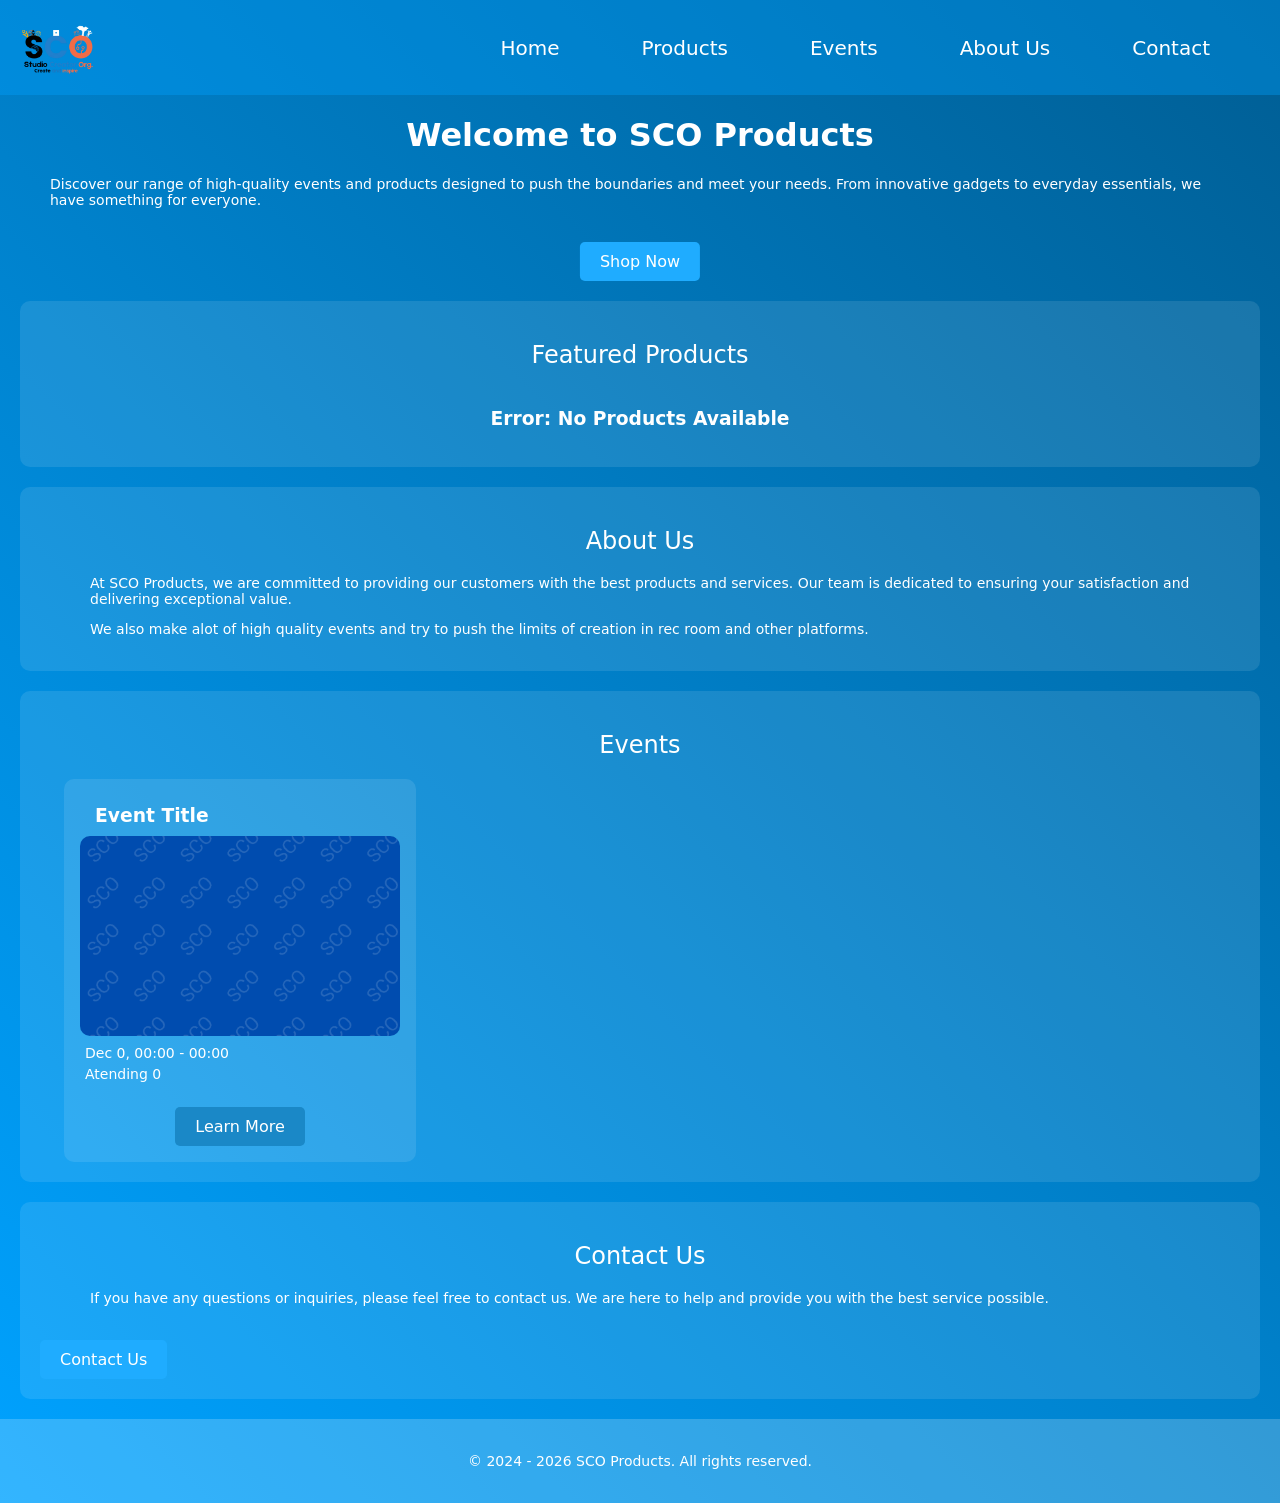
==== index.html @ 6ab0221f "test 2" ====
<!DOCTYPE html>
<html lang="en">
<head>
    <meta charset="UTF-8">
    <meta http-equiv="refresh" content="0; url=Home.html">
    <title>Redirecting...</title>
</head>
<body>
    Redirecting to home…
</body>
</html>
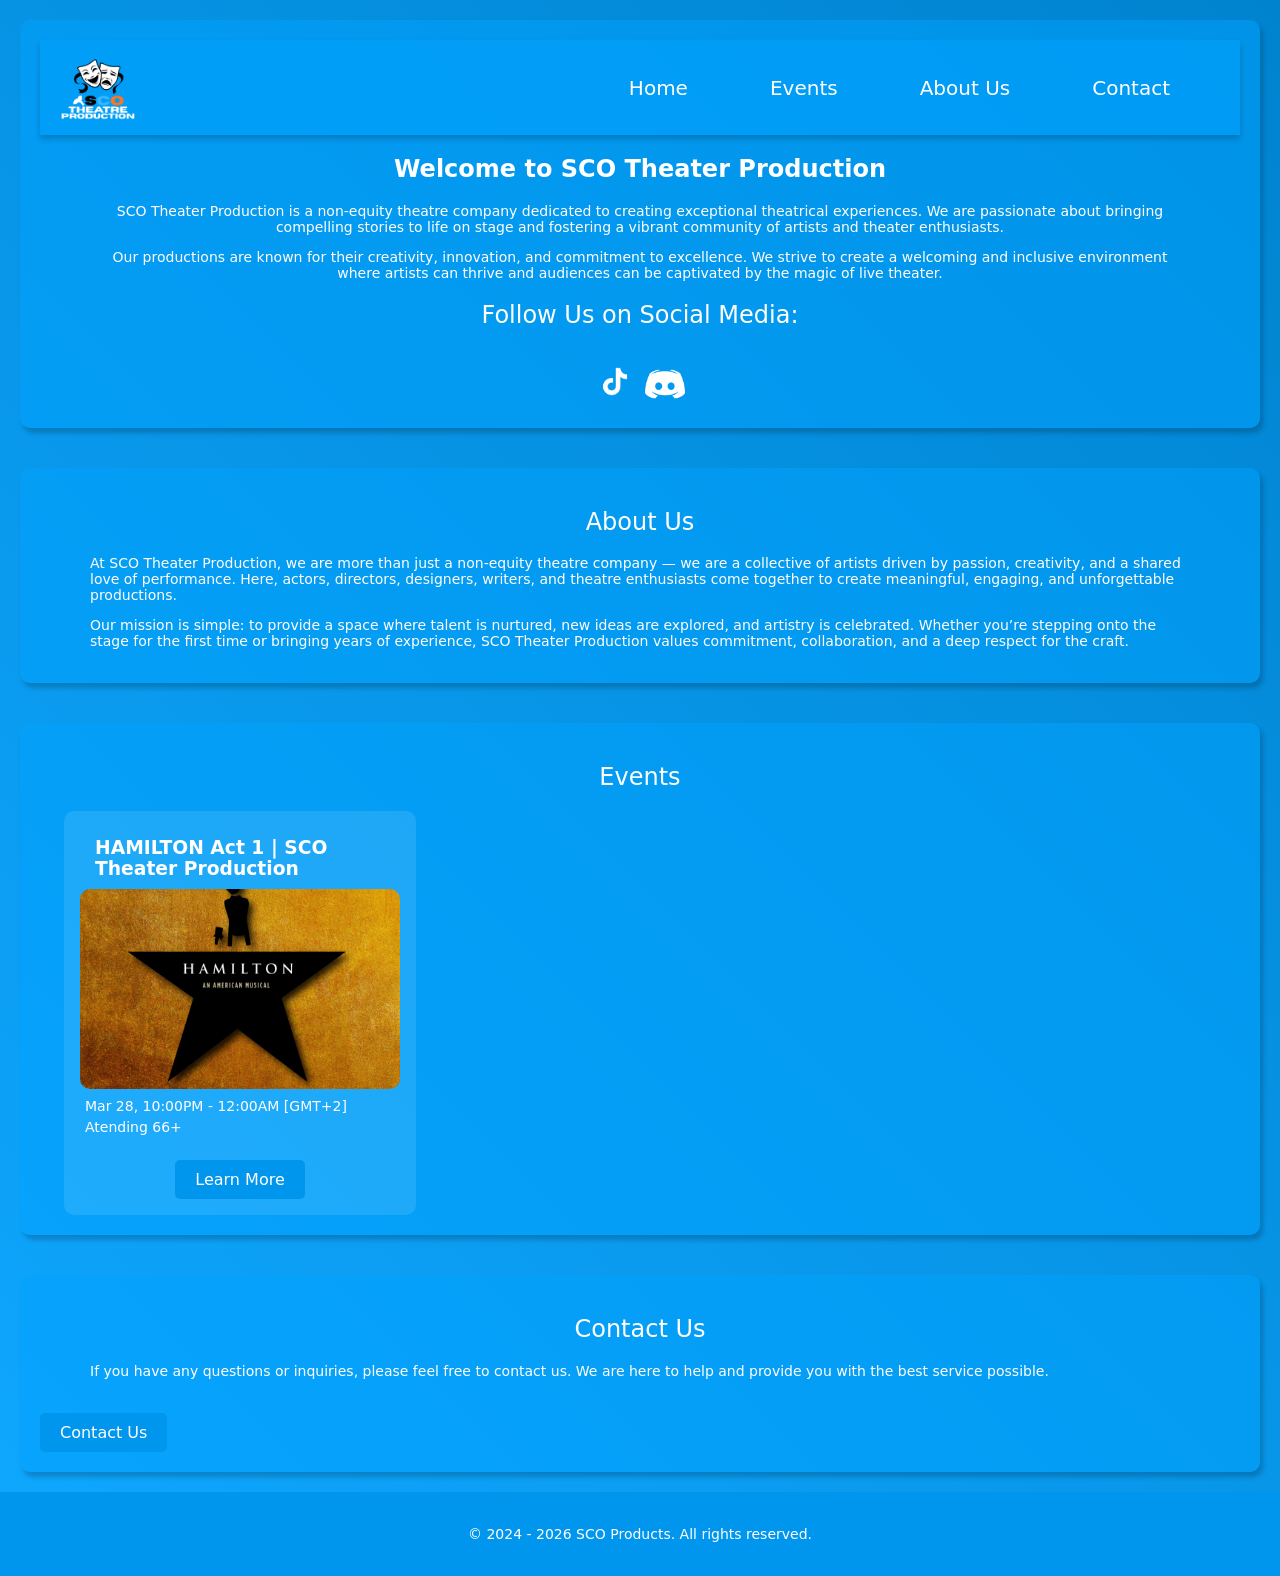
==== commit 1d7ed996: "Official Site 1.2" ====
--- a/index.html
+++ b/index.html
@@ -1,11 +1,15 @@
 <!DOCTYPE html>
 <html lang="en">
 <head>
+    <link rel="stylesheet" href="Style.css">
     <meta charset="UTF-8">
     <meta http-equiv="refresh" content="0; url=Home.html">
     <title>Redirecting...</title>
 </head>
 <body>
-    Redirecting to home…
+    <section class="Top">
+    <h1>Redirecting to home…</h1>
+    <p>If you are not redirected automatically, follow this <a href="Home.html">link to home</a>.</p>
+    </section>
 </body>
 </html>
--- a/Style.css
+++ b/Style.css
@@ -0,0 +1,802 @@
+html, body {
+  background: content-box linear-gradient(45deg, #0fa7ff, #0083cf); color: var(--text);
+    font-family: system-ui, -apple-system, Segoe UI, Roboto, Inter, Arial, sans-serif;
+    min-height: 100vh;
+    margin: 0;
+    display: flex;
+    flex-direction: column;
+}
+
+h1 {
+    text-align: center;
+    color: white;
+    font-size-adjust: auto;
+}
+
+h2 {
+    font-weight: lighter;   
+    text-align: center;
+    color: white;
+    font-size-adjust: auto;
+}
+
+h3 {
+    margin-left: 50px;
+    margin-right: 50px;
+    font-size-adjust: auto;
+}
+
+h4 {
+    margin-left: 50px;
+    margin-right: 50px;
+    font-size-adjust: auto;
+}
+
+h5 {
+    margin-left: 50px;
+    margin-right: 50px;
+    font-size: 15px;
+    font-weight: lighter;
+}
+
+p {
+    margin-left: 50px;
+    margin-right: 50px;
+    font-size: 14px;
+    color: white;
+    font-size-adjust: auto;
+}
+
+li {
+    margin-left: 55px;
+    margin-right: 50px;
+    font-size: max(14px);
+    font-size-adjust: auto;
+    color: white;
+}
+
+nav {
+    box-shadow: 0px 4px 6px 0px rgba(0, 0, 0, 0.2);
+    display: flex;
+    background-color: #00a2ff84;
+    padding: 10px 20px;
+    justify-content: space-between;
+}
+
+nav img {
+    margin-right: max(20px, 2.5vw);
+}
+
+nav ul {
+    list-style: none;
+    display: flex;
+    align-items: center;
+    justify-content: right;
+}
+
+nav ul li {
+    margin-left: max(20px, 2.5vw);
+}
+
+nav a {
+    background-color: transparent;
+    color: white;
+    text-decoration: none;
+    font-size: max(20px);
+    transition: 0.2s;
+}
+
+nav a:hover {
+    color: #1facff;
+    transition: 0.2s;
+}
+
+section {
+    margin: 20px;
+    padding: 20px;
+    background-color: #00a2ff84;
+    border-radius: 10px;
+    box-shadow: 3px 5px 5px 0px rgba(0, 0, 0, 0.2);
+}
+
+.section h2 {
+    margin-top: 0;
+}
+
+.section h3 {
+    margin-top: 0;
+}
+
+.Top {
+    text-align: center;
+    color: white;
+}
+
+.product-grid h3 {
+    text-align: center;
+    color: white;
+}
+
+.section-title {
+    text-align: center;
+    color: white;
+}
+
+.shop-btn {
+    display: inline-block;
+    padding: 10px 20px;
+    background-color: #1facff;
+    color: white;
+    text-decoration: none;
+    border-radius: 5px;
+    font-size: 16px;
+    margin-top: 20px;
+    transition: 0.2s;
+    position: relative;
+    left: 50%;
+    transform: translateX(-50%);
+}
+
+.shop-btn:hover {
+    background-color: #0e8cd9;
+    transform: translateX(-50%) rotateZ(2deg);
+    transition: 0.2s;
+}
+
+.event-grid {
+    display: grid;
+    grid-template-columns: repeat(auto-fit, minmax(250px, 400px));
+    gap: 20px;
+    margin-top: 20px;
+}
+
+.event-card {
+    background-color: rgba(255, 255, 255, 0.1);
+    border-radius: 10px;
+    width: 80%;
+    padding: 16px;
+    text-align: center;
+    transition: 0.2s;
+    justify-self: center;
+    align-items: center;
+}
+
+.event-card:hover {
+    background-color: rgba(255, 255, 255, 0.2);
+    width: 85%;
+    transition: 0.2s;
+}
+
+.event-card img {
+    width: 80%;
+    height: auto;
+    object-fit: cover;
+    height: 200px;
+    width: 100%;
+    border-radius: 10px;
+}
+
+.event-card h3 {
+    margin: 10px;
+    margin-left: 15px;
+    text-align: left;
+    color: white;
+}
+
+.event-card p {
+    margin-left: 10px;
+    margin: 5px;
+    color: white;
+    text-align: left;
+}
+
+.btn {
+    display: inline-block;
+    padding: 10px 20px;
+    background-color: rgb(0, 150, 237);
+    color: white;
+    text-decoration: none;
+    border-radius: 5px;
+    font-size: 16px;
+    margin-top: 20px;
+    transition: 0.2s;
+}
+
+.btn:hover {
+    background-color: #0f8cd4;
+    transition: 0.2s;
+    transform: translateY(-3px);
+}
+
+.btn-contact {
+    display: inline-block;
+    padding: 10px 20px;
+    background-color: rgb(0, 150, 237);
+    color: white;
+    text-decoration: none;
+    border-radius: 5px;
+    font-size: 16px;
+    margin-top: 20px;
+    transition: 0.2s;
+}
+
+.btn-contact:hover {
+    background-color: #0f8cd4;
+    transition: 0.2s;
+    transform: translateY(-3px);
+}
+
+.btn-soc {
+    display: inline-block;
+    padding: 0px 5px;
+    background-color: transparent;
+    color: white;
+    text-decoration: none;
+    border-radius: 5px;
+    font-size: 16px;
+    margin-top: 10px;
+    transition: 0.2s;
+}
+
+.btn-soc ul {
+    list-style: none;
+    display: flex;
+    align-items: center;
+    justify-content: right;
+}
+
+.btn-soc:hover {
+    background-color: transparent;
+    color: #1facff;
+    transform: translateY(-5px);
+    transition: 0.2s;
+}
+
+.product-grid {
+    display: grid;
+    grid-template-columns: repeat(auto-fit, minmax(200px, 1fr));
+    gap: 20px;
+    margin-top: 20px;
+}
+
+.product-card {
+    background-color: rgba(255, 255, 255, 0.1);
+    border-radius: 10px;
+    width: 80%;
+    padding: 20px;
+    text-align: center;
+    transition: 0.2s;
+    justify-self: center;
+}
+
+.product-card:hover {
+    background-color: rgba(255, 255, 255, 0.2);
+    width: 85%;
+    transition: 0.2s;
+}
+
+.product-card img {
+    object-fit: cover;
+    height: 175px;
+    width: 250px;
+    border-radius: 10px;
+}
+
+.product-card h3 {
+    margin-top: 10px;
+    color: white;
+}
+
+.product-card p {
+    color: white;
+    font-size: 14px;
+}
+
+.footer {
+    text-align: center;
+    padding: 20px;
+    background-color: rgb(0, 150, 237);
+    color: white;
+    margin-top: auto;
+}
+
+.menu {
+    position: fixed;
+    top: 0;
+    left: 0;
+    width: 150px;
+    height: 100%;
+    background-color: #00a2ff;
+    display: flex;
+    align-content: center;
+    flex-direction: column;
+    align-items: center;
+    box-shadow: 0px 4px 6px 0px rgba(0, 0, 0, 0.2);
+}
+
+.menu ul {
+    list-style: none;
+    display: flex;
+    flex-direction: column;
+    align-items: center;
+    justify-content: center;
+    height: 100%;
+    padding: 0;
+}
+
+.menu ul li {
+    margin: 20px 0;
+}
+
+.menu ul li a {
+    background-color: transparent;
+    color: white;
+    text-decoration: none;
+    font-size: 18px;
+    transition: 0.2s;
+}
+
+.menu ul li a:hover {
+    color: #1facff;
+    transition: 0.2s;
+}
+
+@media (max-width: 760px) {
+    nav ul {
+        display: none;
+    }
+    .menu-btn {
+        display: block;
+        cursor: pointer;
+    }
+
+}
+
+@media (min-width: 761px) {
+    .menu-btn {
+        display: none;
+    }
+    nav ul {
+        display: flex;
+    }
+    .menu {
+        display: none;
+    }
+}
+
+@media (max-width: 450px) {
+    .event-grid {
+        grid-template-columns: 1fr;
+    }
+    .product-grid {
+        grid-template-columns: 1fr;
+    }
+
+    
+}
+
+.menu-btn {
+    width: 50px;
+    height: 50px;
+    font-size: 24px;
+    border-radius: 20%;
+    background-color: white;
+    color: #1facff;
+    border: none;
+    justify-items: center;
+}
+
+html, body {
+  background: content-box linear-gradient(45deg, #0fa7ff, #0083cf); color: var(--text);
+    font-family: system-ui, -apple-system, Segoe UI, Roboto, Inter, Arial, sans-serif;
+    min-height: 100vh;
+    margin: 0;
+    display: flex;
+    flex-direction: column;
+}
+
+h1 {
+    text-align: center;
+    color: white;
+    font-size-adjust: auto;
+}
+
+h2 {
+    font-weight: lighter;   
+    text-align: center;
+    color: white;
+    font-size-adjust: auto;
+}
+
+h3 {
+    margin-left: 50px;
+    margin-right: 50px;
+    font-size-adjust: auto;
+}
+
+h4 {
+    margin-left: 50px;
+    margin-right: 50px;
+    font-size-adjust: auto;
+}
+
+h5 {
+    margin-left: 50px;
+    margin-right: 50px;
+    font-size: 15px;
+    font-weight: lighter;
+}
+
+p {
+    margin-left: 50px;
+    margin-right: 50px;
+    font-size: 14px;
+    color: white;
+    font-size-adjust: auto;
+}
+
+li {
+    margin-left: 55px;
+    margin-right: 50px;
+    font-size: max(14px);
+    font-size-adjust: auto;
+    color: white;
+}
+
+nav {
+    box-shadow: 0px 4px 6px 0px rgba(0, 0, 0, 0.2);
+    display: flex;
+    background-color: #00a2ff84;
+    padding: 10px 20px;
+    justify-content: space-between;
+}
+
+nav img {
+    margin-right: max(20px, 2.5vw);
+}
+
+nav ul {
+    list-style: none;
+    display: flex;
+    align-items: center;
+    justify-content: right;
+}
+
+nav ul li {
+    margin-left: max(20px, 2.5vw);
+}
+
+nav a {
+    background-color: transparent;
+    color: white;
+    text-decoration: none;
+    font-size: max(20px);
+    transition: 0.2s;
+}
+
+nav a:hover {
+    color: #1facff;
+    transition: 0.2s;
+}
+
+section {
+    margin: 20px;
+    padding: 20px;
+    background-color: #00a2ff84;
+    border-radius: 10px;
+    box-shadow: 3px 5px 5px 0px rgba(0, 0, 0, 0.2);
+}
+
+.section h2 {
+    margin-top: 0;
+}
+
+.section h3 {
+    margin-top: 0;
+}
+
+.Top {
+    text-align: center;
+    color: white;
+}
+
+.product-grid h3 {
+    text-align: center;
+    color: white;
+}
+
+.section-title {
+    text-align: center;
+    color: white;
+}
+
+.shop-btn {
+    display: inline-block;
+    padding: 10px 20px;
+    background-color: #1facff;
+    color: white;
+    text-decoration: none;
+    border-radius: 5px;
+    font-size: 16px;
+    margin-top: 20px;
+    transition: 0.2s;
+    position: relative;
+    left: 50%;
+    transform: translateX(-50%);
+}
+
+.shop-btn:hover {
+    background-color: #0e8cd9;
+    transform: translateX(-50%) rotateZ(2deg);
+    transition: 0.2s;
+}
+
+.event-grid {
+    display: grid;
+    grid-template-columns: repeat(auto-fit, minmax(250px, 400px));
+    gap: 20px;
+    margin-top: 20px;
+}
+
+.event-card {
+    background-color: rgba(255, 255, 255, 0.1);
+    border-radius: 10px;
+    width: 80%;
+    padding: 16px;
+    text-align: center;
+    transition: 0.2s;
+    justify-self: center;
+    align-items: center;
+}
+
+.event-card:hover {
+    background-color: rgba(255, 255, 255, 0.2);
+    width: 85%;
+    transition: 0.2s;
+}
+
+.event-card img {
+    width: 80%;
+    height: auto;
+    object-fit: cover;
+    height: 200px;
+    width: 100%;
+    border-radius: 10px;
+}
+
+.event-card h3 {
+    margin: 10px;
+    margin-left: 15px;
+    text-align: left;
+    color: white;
+}
+
+.event-card p {
+    margin-left: 10px;
+    margin: 5px;
+    color: white;
+    text-align: left;
+}
+
+.btn {
+    display: inline-block;
+    padding: 10px 20px;
+    background-color: rgb(0, 150, 237);
+    color: white;
+    text-decoration: none;
+    border-radius: 5px;
+    font-size: 16px;
+    margin-top: 20px;
+    transition: 0.2s;
+}
+
+.btn:hover {
+    background-color: #0f8cd4;
+    transition: 0.2s;
+    transform: translateY(-3px);
+}
+
+.btn-contact {
+    display: inline-block;
+    padding: 10px 20px;
+    background-color: rgb(0, 150, 237);
+    color: white;
+    text-decoration: none;
+    border-radius: 5px;
+    font-size: 16px;
+    margin-top: 20px;
+    transition: 0.2s;
+}
+
+.btn-contact:hover {
+    background-color: #0f8cd4;
+    transition: 0.2s;
+    transform: translateY(-3px);
+}
+
+.btn-soc {
+    display: inline-block;
+    padding: 0px 5px;
+    background-color: transparent;
+    color: white;
+    text-decoration: none;
+    border-radius: 5px;
+    font-size: 16px;
+    margin-top: 10px;
+    transition: 0.2s;
+}
+
+.btn-soc ul {
+    list-style: none;
+    display: flex;
+    align-items: center;
+    justify-content: right;
+}
+
+.btn-soc:hover {
+    background-color: transparent;
+    color: #1facff;
+    transform: translateY(-5px);
+    transition: 0.2s;
+}
+
+.product-grid {
+    display: grid;
+    grid-template-columns: repeat(auto-fit, minmax(200px, 1fr));
+    gap: 20px;
+    margin-top: 20px;
+}
+
+.product-card {
+    background-color: rgba(255, 255, 255, 0.1);
+    border-radius: 10px;
+    width: 80%;
+    padding: 20px;
+    text-align: center;
+    transition: 0.2s;
+    justify-self: center;
+}
+
+.product-card:hover {
+    background-color: rgba(255, 255, 255, 0.2);
+    width: 85%;
+    transition: 0.2s;
+}
+
+.product-card img {
+    object-fit: cover;
+    height: 175px;
+    width: 250px;
+    border-radius: 10px;
+}
+
+.product-card h3 {
+    margin-top: 10px;
+    color: white;
+}
+
+.product-card p {
+    color: white;
+    font-size: 14px;
+}
+
+.footer {
+    text-align: center;
+    padding: 20px;
+    background-color: rgb(0, 150, 237);
+    color: white;
+    margin-top: auto;
+}
+
+.menu {
+    position: fixed;
+    top: 0;
+    left: 0;
+    width: 150px;
+    height: 100%;
+    background-color: #00a2ff;
+    display: flex;
+    align-content: center;
+    flex-direction: column;
+    align-items: center;
+    box-shadow: 0px 4px 6px 0px rgba(0, 0, 0, 0.2);
+    transition: 0.3s;
+}
+
+.menu.is-open {
+    transition: 0.3s;
+}
+
+.menu ul {
+    list-style: none;
+    display: flex;
+    flex-direction: column;
+    align-items: center;
+    justify-content: center;
+    height: 100%;
+    padding: 0;
+}
+
+.menu ul li {
+    margin: 20px 0;
+}
+
+.menu ul li a {
+    background-color: transparent;
+    color: white;
+    text-decoration: none;
+    font-size: 18px;
+    transition: 0.2s;
+}
+
+.menu ul li a:hover {
+    color: #1facff;
+    transition: 0.2s;
+}
+
+@media (max-width: 760px) {
+  .menu { display: none; }
+  .menu.is-open { display: flex; }
+  #menu-toggle:checked ~ .menu {
+    display: flex;
+  }
+  .menu-btn {
+    display: block;
+    cursor: pointer;
+  }
+
+  nav ul {
+    display: none;
+  }
+}
+
+@media (min-width: 761px) {
+    .menu-btn {
+        display: none;
+    }
+    nav ul {
+        display: flex;
+    }
+    .menu {
+        display: none;
+    }
+}
+
+@media (max-width: 450px) {
+    .event-grid {
+        grid-template-columns: 1fr;
+    }
+    .product-grid {
+        grid-template-columns: 1fr;
+    }
+    .menu {
+        display: none;
+    }
+
+    
+}
+
+.menu-btn {
+    width: 50px;
+    height: 50px;
+    font-size: 24px;
+    border-radius: 20%;
+    background-color: white;
+    color: #1facff;
+    border: none;
+    justify-items: center;
+}
+
+@media (min-width: 761px) {
+  .menu {
+    display: none;
+  }
+
+  .menu-btn {
+    display: none;
+  }
+
+  nav ul {
+    display: flex;
+  }
+}
